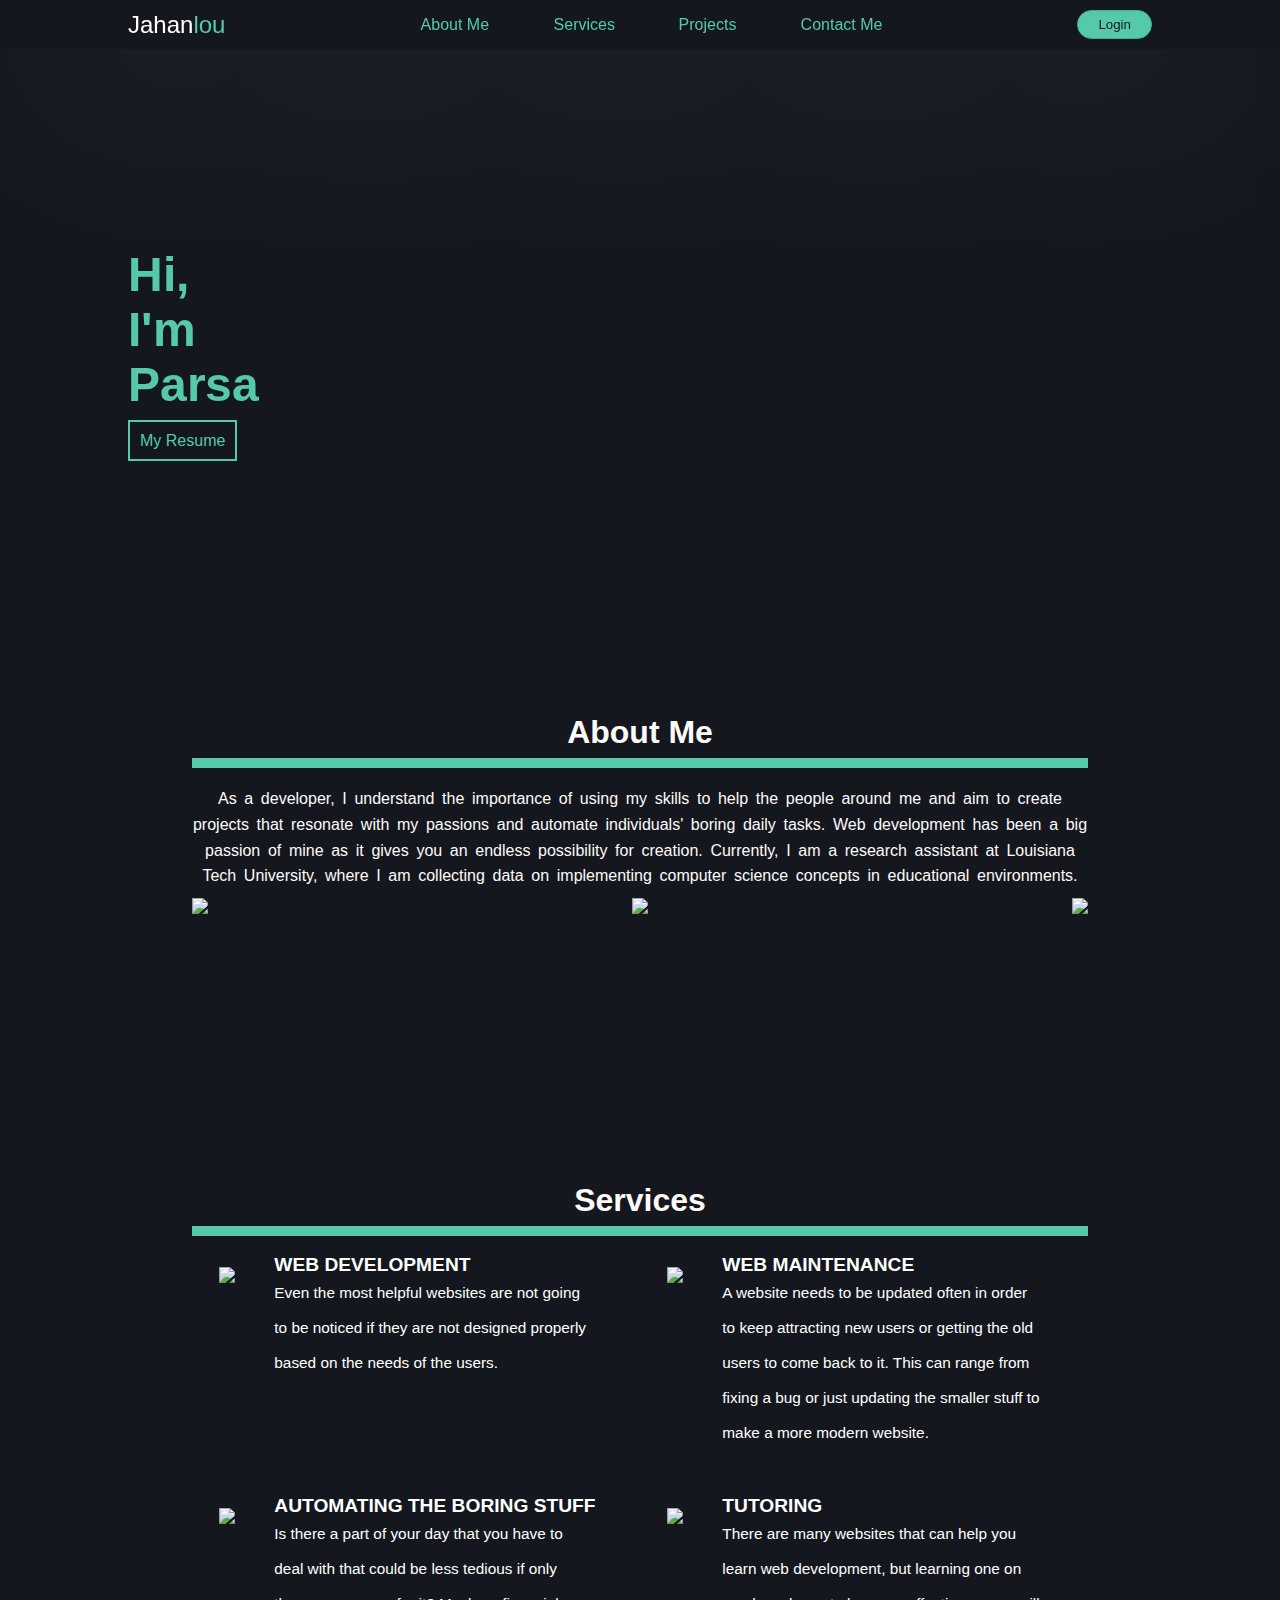
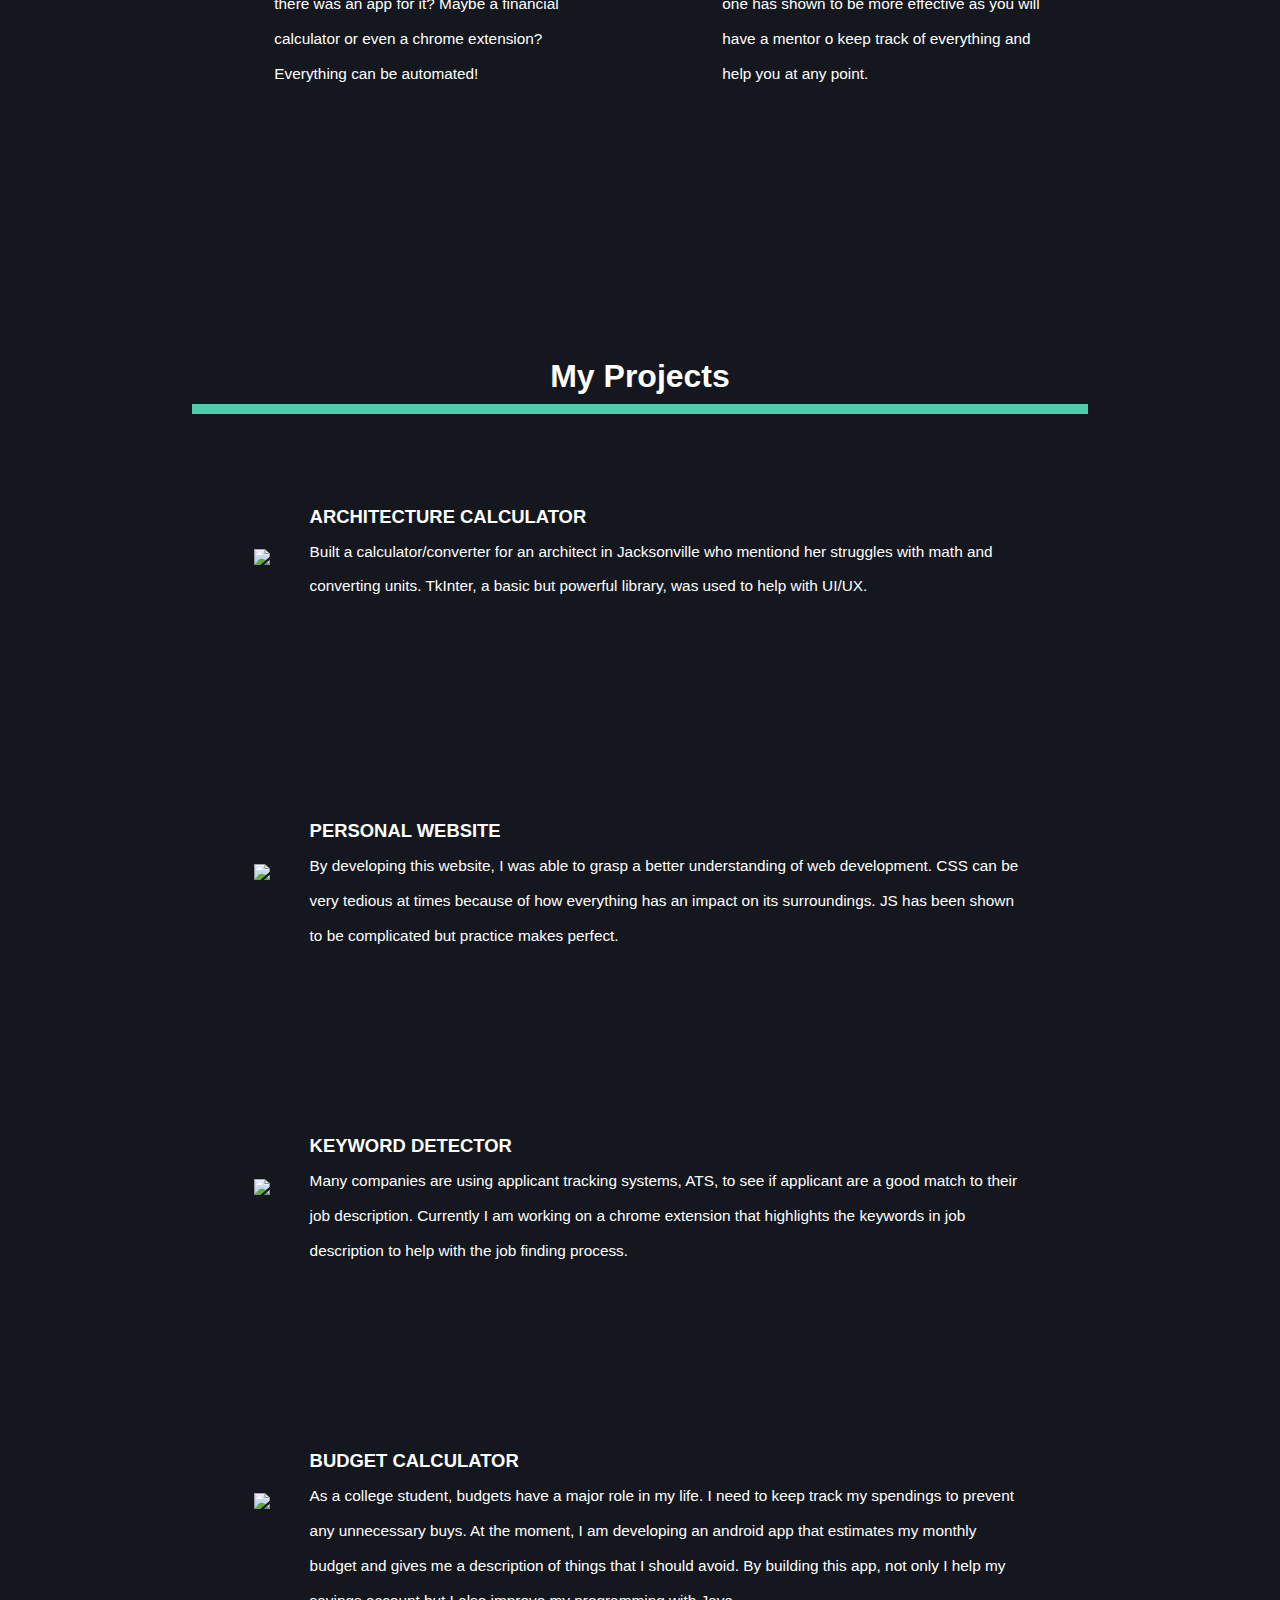
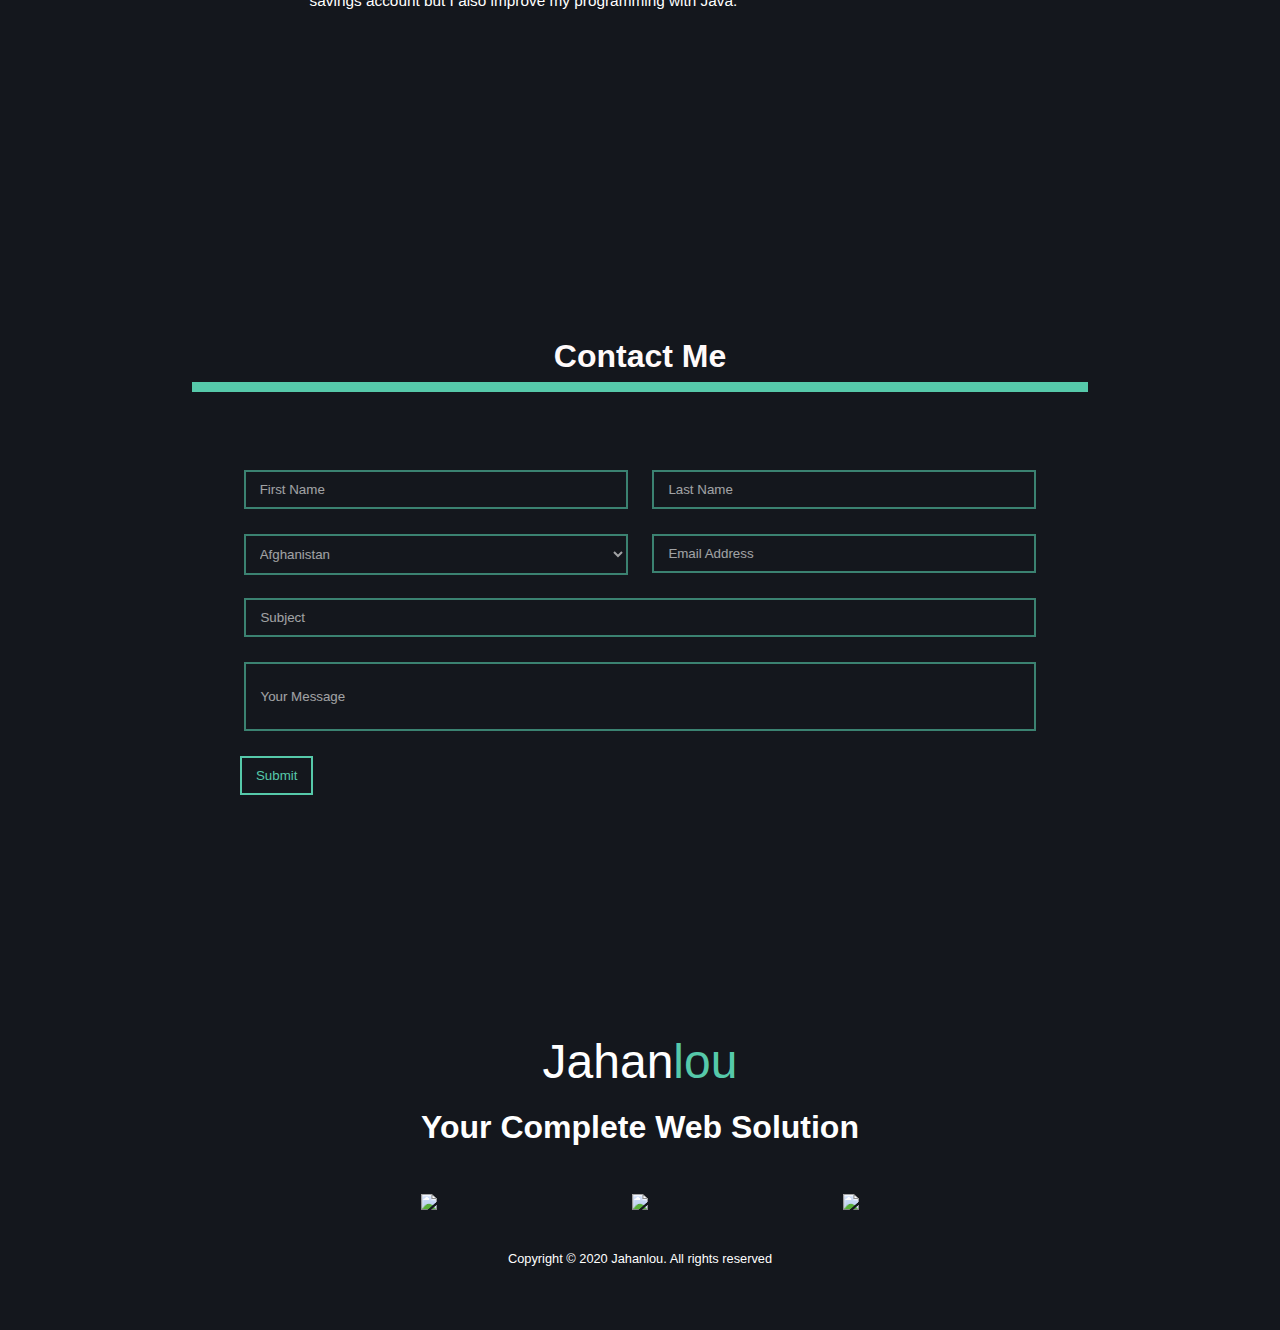
==== HTML/index.html @ 6518dba8 "Merge pull request #16 from vynleran/feature" ====
<!DOCTYPE html>
<html lang="en">
<head>
    <meta charset="UTF-8">
    <meta name="viewport" content="width=device-width, initial-scale=1.0">
    <link rel="stylesheet" href="/CSS/index.css">
    <link rel="icon" href="https://img.icons8.com/color/32/000000/j-key.png">
    <title>Jahanlou</title>
</head>
<body>
    <header>
        <!-- Navigation Bar -->
        <nav id="nav-bar">
            <a href="#" id="logo"> <span>Jahan</span>lou </a>
            <div>
                <ul id="nav-objects">
                    <span class="nav-object-span"><a href="#about-me" class="nav-object"><li>About Me</li></a></span>
                    <span class="nav-object-span"><a href="#services" class="nav-object"><li>Services</li></a></span>
                    <span class="nav-object-span"><a href="#projects" class="nav-object"><li>Projects</li></a></span>
                    <span class="nav-object-span"><a href="#contact" class="nav-object"><li>Contact Me</li></a></span>
                </ul>
            </div>
            <a href="login.html" ><button id="login-button">Login</button></a>
        </nav>
        <!-- End Navigation Bar -->
        
        <!-- Hero Section -->
        <div id="hero">
            <h1>
                <span class="bob">H</span><span class="bob">i</span><span class="bob">,</span>
            </h1>
            <h1>
                <span class="bob">I</span><span class="bob">'</span><span class="bob">m</span>
            </h1>
            <h1 id="parsa">
                <span class="bob">P</span><span class="bob">a</span><span class="bob">r</span><span class="bob">s</span><span class="bob">a</span>
            </h1>
            <a href="Resume Parsa Jahanlou.pdf" target="blank">My Resume</a>
        </div>
        <!-- End Hero Section -->

    </header>

    <!-- About me Section -->
    <section>
        <div id="about-me">
            <h1 id="topic">About Me</h1>
            <hr>
            <p>As a developer, I understand the importance of using my skills to help the people around me and aim to create projects that resonate 
                with my passions and automate individuals' boring daily tasks. 
                Web development has been a big passion of mine as it gives you an endless possibility for creation. 
                Currently, I am a research assistant at Louisiana Tech University, 
                where I am collecting data on implementing computer science concepts in educational environments.</p>
            <div id="socialmedia-links">
                <a href="https://www.linkedin.com/in/parsajahanlou/" target="_blank" ><img src="https://img.icons8.com/nolan/96/linkedin.png"/></a>
                <a href="https://github.com/vynleran" target="_blank" ><img src="https://img.icons8.com/nolan/96/github.png"/></a>
                <a href="https://www.instagram.com/pjahanloo/" target="_blank" ><img src="https://img.icons8.com/nolan/96/instagram-new.png"/></a>
            </div>
        </div>
    </section>
    <!-- End About me Section -->
    
    <!-- Services Section -->
    <section id="services">
        
        <div id="services-header">
            <h1 id="topic">Services</h1>
            <hr>
        </div>
        
        <div id="services-body">
            <div class="services-object">
                <div class="services-icon">
                    <h1><img src="https://img.icons8.com/nolan/96/developer.png"/></h1>
                </div>
                <div class="services-desc">
                    <h1>Web Development</h1>
                    <p>Even the most helpful websites are not going to be noticed if they are not designed properly based on the needs of the users. </p>
                </div>
            </div>

            <div class="services-object">
                <div class="services-icon">
                    <h1><img src="https://img.icons8.com/nolan/96/service.png"/></h1>
                </div>
                <div class="services-desc">
                    <h1>Web Maintenance</h1>
                    <p>A website needs to be updated often in order to keep attracting new users or getting the old users to come back to it. 
                        This can range from fixing a bug or just updating the smaller stuff to make a more modern website.</p>
                </div>
            </div>

            <div class="services-object">
                <div class="services-icon">
                    <h1><img src="https://img.icons8.com/nolan/96/automatic.png"/></h1>
                </div>
                <div class="services-desc">
                    <h1>Automating the Boring Stuff</h1>
                    <p>Is there a part of your day that you have to deal with that could be less tedious if only there was an app for it? 
                        Maybe a financial calculator or even a chrome extension? Everything can be automated!</p>
                </div>
            </div>

            <div class="services-object">
                <div class="services-icon">
                    <h1><img src="https://img.icons8.com/nolan/96/learning.png"/></h1>
                </div>
                <div class="services-desc">
                    <h1>Tutoring</h1>
                    <p>There are many websites that can help you learn web development, 
                        but learning one on one has shown to be more effective as you will have a mentor o keep track of everything and help you at any point.</p>
                </div>
            </div>
        </div>
    
    </section>
    <!-- End Services Section -->

    <!-- Project Section -->
    <section id="projects">
        <div>
            <h1 id="project-topic">My Projects</h1>
            <hr>
            <div class="project">
                <div>
                    <div class="project-container">
                        <div class="project-image">
                            <h2>
                                <img src="https://img.icons8.com/nolan/96/calculator.png" class="project-img" />
                            </h2>
                        </div>
                        <div class="project-desc">
                            <h1>Architecture Calculator</h1>
                            <p>Built a calculator/converter for an architect in Jacksonville
                                 who mentiond her struggles with math and converting units. TkInter, a basic but powerful library, 
                                 was used to help with UI/UX.</p>
                        </div>
                    </div>
                </div>
                
                <div>
                    <div class="project-container">
                        <div class="project-image">
                            <h2>
                                <img src="https://img.icons8.com/nolan/96/domain.png" class="project-img" />
                            </h2>
                        </div>
                        <div  class="project-desc">
                            <h1>Personal Website</h1>
                            <p>By developing this website, I was able to grasp a better understanding of web development. 
                                CSS can be very tedious at times because of how everything has an impact on its surroundings. 
                                JS has been shown to be complicated but practice makes perfect.</p>
                        </div>
                    </div>
                </div>
                
                <div>
                    <div class="project-container">
                        <div class="project-image">
                            <h2>
                                <img src="https://img.icons8.com/nolan/96/chrome.png" class="project-img" />
                            </h2>
                        </div>
                        <div  class="project-desc">
                            <h1>KeyWord Detector</h1>
                            <p>Many companies are using applicant tracking systems, ATS, to see if applicant are a good match to their job description. 
                                Currently I am working on a chrome extension that highlights the keywords in job description to help with the job finding process.</p>
                        </div>
                    </div>
                
                </div>
                <div>
                    <div class="project-container">
                        <div class="project-image">
                            <h2>
                                <img src="https://img.icons8.com/nolan/96/coin-wallet.png" class="project-img" />
                            </h2>
                        </div>
                        <div  class="project-desc">
                            <h1>Budget Calculator</h1>
                            <p>As a college student, budgets have a major role in my life. 
                                I need to keep track my spendings to prevent any unnecessary buys. At the moment, 
                                I am developing an android app that estimates my monthly budget and gives me a description of things that I should avoid. 
                                By building this app, not only I help my savings account but I also improve my programming with Java.</p>
                        </div>
                    </div>
                </div>
            </div>
        </div>
    </section>
    <!-- End Project Section -->

    <!-- Contact Me Section -->
    <section id="contact">
        <div id="contact-header">
            <h1 id="topic">Contact Me</h1>
            <hr>
        </div>
        
        <div id="contact-body">
            <form action="/PHP/contact.php" method="POST">
                <div id="contact-info">
                    <div class="contact-item">
                        <input type="text" placeholder="First Name" required 
                        oninvalid="this.setCustomValidity('Please Enter Your First Name')"
                        oninput="setCustomValidity('')" name="first-name">
                    </div>

                    <div class="contact-item">
                        <input type="text" placeholder="Last Name" required
                        oninvalid="this.setCustomValidity('Please Enter Your Last Name')"
                        oninput="setCustomValidity('')" name="last-name">
                    </div>

                    <div class="contact-item">
                        <select name="country" id="">
                            <option value="Afganistan">Afghanistan</option>
                            <option value="Albania">Albania</option>
                            <option value="Algeria">Algeria</option>
                            <option value="American Samoa">American Samoa</option>
                            <option value="Andorra">Andorra</option>
                            <option value="Angola">Angola</option>
                            <option value="Anguilla">Anguilla</option>
                            <option value="Antigua & Barbuda">Antigua & Barbuda</option>
                            <option value="Argentina">Argentina</option>
                            <option value="Armenia">Armenia</option>
                            <option value="Aruba">Aruba</option>
                            <option value="Australia">Australia</option>
                            <option value="Austria">Austria</option>
                            <option value="Azerbaijan">Azerbaijan</option>
                            <option value="Bahamas">Bahamas</option>
                            <option value="Bahrain">Bahrain</option>
                            <option value="Bangladesh">Bangladesh</option>
                            <option value="Barbados">Barbados</option>
                            <option value="Belarus">Belarus</option>
                            <option value="Belgium">Belgium</option>
                            <option value="Belize">Belize</option>
                            <option value="Benin">Benin</option>
                            <option value="Bermuda">Bermuda</option>
                            <option value="Bhutan">Bhutan</option>
                            <option value="Bolivia">Bolivia</option>
                            <option value="Bonaire">Bonaire</option>
                            <option value="Bosnia & Herzegovina">Bosnia & Herzegovina</option>
                            <option value="Botswana">Botswana</option>
                            <option value="Brazil">Brazil</option>
                            <option value="British Indian Ocean Ter">British Indian Ocean Ter</option>
                            <option value="Brunei">Brunei</option>
                            <option value="Bulgaria">Bulgaria</option>
                            <option value="Burkina Faso">Burkina Faso</option>
                            <option value="Burundi">Burundi</option>
                            <option value="Cambodia">Cambodia</option>
                            <option value="Cameroon">Cameroon</option>
                            <option value="Canada">Canada</option>
                            <option value="Canary Islands">Canary Islands</option>
                            <option value="Cape Verde">Cape Verde</option>
                            <option value="Cayman Islands">Cayman Islands</option>
                            <option value="Central African Republic">Central African Republic</option>
                            <option value="Chad">Chad</option>
                            <option value="Channel Islands">Channel Islands</option>
                            <option value="Chile">Chile</option>
                            <option value="China">China</option>
                            <option value="Christmas Island">Christmas Island</option>
                            <option value="Cocos Island">Cocos Island</option>
                            <option value="Colombia">Colombia</option>
                            <option value="Comoros">Comoros</option>
                            <option value="Congo">Congo</option>
                            <option value="Cook Islands">Cook Islands</option>
                            <option value="Costa Rica">Costa Rica</option>
                            <option value="Cote DIvoire">Cote DIvoire</option>
                            <option value="Croatia">Croatia</option>
                            <option value="Cuba">Cuba</option>
                            <option value="Curaco">Curacao</option>
                            <option value="Cyprus">Cyprus</option>
                            <option value="Czech Republic">Czech Republic</option>
                            <option value="Denmark">Denmark</option>
                            <option value="Djibouti">Djibouti</option>
                            <option value="Dominica">Dominica</option>
                            <option value="Dominican Republic">Dominican Republic</option>
                            <option value="East Timor">East Timor</option>
                            <option value="Ecuador">Ecuador</option>
                            <option value="Egypt">Egypt</option>
                            <option value="El Salvador">El Salvador</option>
                            <option value="Equatorial Guinea">Equatorial Guinea</option>
                            <option value="Eritrea">Eritrea</option>
                            <option value="Estonia">Estonia</option>
                            <option value="Ethiopia">Ethiopia</option>
                            <option value="Falkland Islands">Falkland Islands</option>
                            <option value="Faroe Islands">Faroe Islands</option>
                            <option value="Fiji">Fiji</option>
                            <option value="Finland">Finland</option>
                            <option value="France">France</option>
                            <option value="French Guiana">French Guiana</option>
                            <option value="French Polynesia">French Polynesia</option>
                            <option value="French Southern Ter">French Southern Ter</option>
                            <option value="Gabon">Gabon</option>
                            <option value="Gambia">Gambia</option>
                            <option value="Georgia">Georgia</option>
                            <option value="Germany">Germany</option>
                            <option value="Ghana">Ghana</option>
                            <option value="Gibraltar">Gibraltar</option>
                            <option value="Great Britain">Great Britain</option>
                            <option value="Greece">Greece</option>
                            <option value="Greenland">Greenland</option>
                            <option value="Grenada">Grenada</option>
                            <option value="Guadeloupe">Guadeloupe</option>
                            <option value="Guam">Guam</option>
                            <option value="Guatemala">Guatemala</option>
                            <option value="Guinea">Guinea</option>
                            <option value="Guyana">Guyana</option>
                            <option value="Haiti">Haiti</option>
                            <option value="Hawaii">Hawaii</option>
                            <option value="Honduras">Honduras</option>
                            <option value="Hong Kong">Hong Kong</option>
                            <option value="Hungary">Hungary</option>
                            <option value="Iceland">Iceland</option>
                            <option value="Indonesia">Indonesia</option>
                            <option value="India">India</option>
                            <option value="Iran">Iran</option>
                            <option value="Iraq">Iraq</option>
                            <option value="Ireland">Ireland</option>
                            <option value="Isle of Man">Isle of Man</option>
                            <option value="Israel">Israel</option>
                            <option value="Italy">Italy</option>
                            <option value="Jamaica">Jamaica</option>
                            <option value="Japan">Japan</option>
                            <option value="Jordan">Jordan</option>
                            <option value="Kazakhstan">Kazakhstan</option>
                            <option value="Kenya">Kenya</option>
                            <option value="Kiribati">Kiribati</option>
                            <option value="Korea North">Korea North</option>
                            <option value="Korea Sout">Korea South</option>
                            <option value="Kuwait">Kuwait</option>
                            <option value="Kyrgyzstan">Kyrgyzstan</option>
                            <option value="Laos">Laos</option>
                            <option value="Latvia">Latvia</option>
                            <option value="Lebanon">Lebanon</option>
                            <option value="Lesotho">Lesotho</option>
                            <option value="Liberia">Liberia</option>
                            <option value="Libya">Libya</option>
                            <option value="Liechtenstein">Liechtenstein</option>
                            <option value="Lithuania">Lithuania</option>
                            <option value="Luxembourg">Luxembourg</option>
                            <option value="Macau">Macau</option>
                            <option value="Macedonia">Macedonia</option>
                            <option value="Madagascar">Madagascar</option>
                            <option value="Malaysia">Malaysia</option>
                            <option value="Malawi">Malawi</option>
                            <option value="Maldives">Maldives</option>
                            <option value="Mali">Mali</option>
                            <option value="Malta">Malta</option>
                            <option value="Marshall Islands">Marshall Islands</option>
                            <option value="Martinique">Martinique</option>
                            <option value="Mauritania">Mauritania</option>
                            <option value="Mauritius">Mauritius</option>
                            <option value="Mayotte">Mayotte</option>
                            <option value="Mexico">Mexico</option>
                            <option value="Midway Islands">Midway Islands</option>
                            <option value="Moldova">Moldova</option>
                            <option value="Monaco">Monaco</option>
                            <option value="Mongolia">Mongolia</option>
                            <option value="Montserrat">Montserrat</option>
                            <option value="Morocco">Morocco</option>
                            <option value="Mozambique">Mozambique</option>
                            <option value="Myanmar">Myanmar</option>
                            <option value="Nambia">Nambia</option>
                            <option value="Nauru">Nauru</option>
                            <option value="Nepal">Nepal</option>
                            <option value="Netherland Antilles">Netherland Antilles</option>
                            <option value="Netherlands">Netherlands (Holland, Europe)</option>
                            <option value="Nevis">Nevis</option>
                            <option value="New Caledonia">New Caledonia</option>
                            <option value="New Zealand">New Zealand</option>
                            <option value="Nicaragua">Nicaragua</option>
                            <option value="Niger">Niger</option>
                            <option value="Nigeria">Nigeria</option>
                            <option value="Niue">Niue</option>
                            <option value="Norfolk Island">Norfolk Island</option>
                            <option value="Norway">Norway</option>
                            <option value="Oman">Oman</option>
                            <option value="Pakistan">Pakistan</option>
                            <option value="Palau Island">Palau Island</option>
                            <option value="Palestine">Palestine</option>
                            <option value="Panama">Panama</option>
                            <option value="Papua New Guinea">Papua New Guinea</option>
                            <option value="Paraguay">Paraguay</option>
                            <option value="Peru">Peru</option>
                            <option value="Phillipines">Philippines</option>
                            <option value="Pitcairn Island">Pitcairn Island</option>
                            <option value="Poland">Poland</option>
                            <option value="Portugal">Portugal</option>
                            <option value="Puerto Rico">Puerto Rico</option>
                            <option value="Qatar">Qatar</option>
                            <option value="Republic of Montenegro">Republic of Montenegro</option>
                            <option value="Republic of Serbia">Republic of Serbia</option>
                            <option value="Reunion">Reunion</option>
                            <option value="Romania">Romania</option>
                            <option value="Russia">Russia</option>
                            <option value="Rwanda">Rwanda</option>
                            <option value="St Barthelemy">St Barthelemy</option>
                            <option value="St Eustatius">St Eustatius</option>
                            <option value="St Helena">St Helena</option>
                            <option value="St Kitts-Nevis">St Kitts-Nevis</option>
                            <option value="St Lucia">St Lucia</option>
                            <option value="St Maarten">St Maarten</option>
                            <option value="St Pierre & Miquelon">St Pierre & Miquelon</option>
                            <option value="St Vincent & Grenadines">St Vincent & Grenadines</option>
                            <option value="Saipan">Saipan</option>
                            <option value="Samoa">Samoa</option>
                            <option value="Samoa American">Samoa American</option>
                            <option value="San Marino">San Marino</option>
                            <option value="Sao Tome & Principe">Sao Tome & Principe</option>
                            <option value="Saudi Arabia">Saudi Arabia</option>
                            <option value="Senegal">Senegal</option>
                            <option value="Seychelles">Seychelles</option>
                            <option value="Sierra Leone">Sierra Leone</option>
                            <option value="Singapore">Singapore</option>
                            <option value="Slovakia">Slovakia</option>
                            <option value="Slovenia">Slovenia</option>
                            <option value="Solomon Islands">Solomon Islands</option>
                            <option value="Somalia">Somalia</option>
                            <option value="South Africa">South Africa</option>
                            <option value="Spain">Spain</option>
                            <option value="Sri Lanka">Sri Lanka</option>
                            <option value="Sudan">Sudan</option>
                            <option value="Suriname">Suriname</option>
                            <option value="Swaziland">Swaziland</option>
                            <option value="Sweden">Sweden</option>
                            <option value="Switzerland">Switzerland</option>
                            <option value="Syria">Syria</option>
                            <option value="Tahiti">Tahiti</option>
                            <option value="Taiwan">Taiwan</option>
                            <option value="Tajikistan">Tajikistan</option>
                            <option value="Tanzania">Tanzania</option>
                            <option value="Thailand">Thailand</option>
                            <option value="Togo">Togo</option>
                            <option value="Tokelau">Tokelau</option>
                            <option value="Tonga">Tonga</option>
                            <option value="Trinidad & Tobago">Trinidad & Tobago</option>
                            <option value="Tunisia">Tunisia</option>
                            <option value="Turkey">Turkey</option>
                            <option value="Turkmenistan">Turkmenistan</option>
                            <option value="Turks & Caicos Is">Turks & Caicos Is</option>
                            <option value="Tuvalu">Tuvalu</option>
                            <option value="Uganda">Uganda</option>
                            <option value="United Kingdom">United Kingdom</option>
                            <option value="Ukraine">Ukraine</option>
                            <option value="United Arab Erimates">United Arab Emirates</option>
                            <option value="United States of America">United States of America</option>
                            <option value="Uraguay">Uruguay</option>
                            <option value="Uzbekistan">Uzbekistan</option>
                            <option value="Vanuatu">Vanuatu</option>
                            <option value="Vatican City State">Vatican City State</option>
                            <option value="Venezuela">Venezuela</option>
                            <option value="Vietnam">Vietnam</option>
                            <option value="Virgin Islands (Brit)">Virgin Islands (Brit)</option>
                            <option value="Virgin Islands (USA)">Virgin Islands (USA)</option>
                            <option value="Wake Island">Wake Island</option>
                            <option value="Wallis & Futana Is">Wallis & Futana Is</option>
                            <option value="Yemen">Yemen</option>
                            <option value="Zaire">Zaire</option>
                            <option value="Zambia">Zambia</option>
                            <option value="Zimbabwe">Zimbabwe</option>
                        </select>
                    </div>

                    <div class="contact-item">
                        <input type="text" placeholder="Email Address" required
                        oninvalid="this.setCustomValidity('Please Enter Your Email Address')"
                        oninput="setCustomValidity('')" name="email">
                    </div>
                </div>
                
                <div id="contact-text">
                    <div id="contact-subject">
                        <input type="text" placeholder="Subject" required
                        oninvalid="this.setCustomValidity('Please a Subject')"
                        oninput="setCustomValidity('')" name="subject">
                    </div>
                    
                    <div id="contact-desc">
                        <input type="text" placeholder="Your Message" required
                        oninvalid="this.setCustomValidity('Please Enter Your Message')"
                        oninput="setCustomValidity('')" name="message">
                    </div>
                </div>
                
                <div id="contact-submit">
                    <input type="submit" name="submit">
                </div>
            </div>
        </form>
    </section>
    <!-- End Contact Me Section -->

    <!-- Footer Section -->
    <footer id="footer">
        <div id="footer-info">
            <a href="#" id="logo"> <span>Jahan</span>lou </a>
            <h1>Your Complete Web Solution</h1>
            <div id="socialmedia">
                <a href="https://www.linkedin.com/in/parsajahanlou/" target="_blank" class="social-link"><img src="https://img.icons8.com/nolan/48/linkedin.png"/></a>
                <a href="https://github.com/vynleran" target="_blank" class="social-link"><img src="https://img.icons8.com/nolan/48/github.png"/></a>
                <a href="https://www.instagram.com/pjahanloo/" target="_blank" class="social-link"><img src="https://img.icons8.com/nolan/48/instagram-new.png"/></a>
            </div>
        </div>
        <div id="footer-copy">
            <p>Copyright © 2020 Jahanlou. All rights reserved</p>
        </div>
    </footer>
    <!-- End Footer Section -->
</body>
</html>
---- CSS/index.css ----
/* Code for the whole website */

:root {
  --main-text-color: #56c9aa;
  --main-bg-color: #14171d;
}

* {
  margin: 0;
  padding: 0;
  box-sizing: border-box;
}

html {
  scroll-behavior: smooth;
}

/* Navigation Bar */

/* Logo in the navBar */
#logo {
  display: inline-block;
  text-decoration: none;
  color: rgb(86,201,170);
  font-size: 24px;
  font-family: sans-serif;
}

#logo span {
  color: white;
}

/* navBar and its positioning */
#nav-bar {
  display: flex;
  justify-content: space-between;
  align-items: center;
  padding: 10px 10%;
  font-family: sans-serif;
  z-index: 1;   /* Keeping it a layer above the site content */
  position: fixed;    /* letting it stay where it is even when scrolling */
  top: 0;
  left: 0;
  right: 0;
  box-shadow: 0px 10px 10000px rgba(235, 235, 235, 0.2);    /* making it a little more obvious when scrolling */
  background: rgb(20, 23, 29);
}

/* links in the navBar */
#nav-objects {
  display: flex;
  list-style: none;
}

#nav-objects a {
  transition: all 0.3s ease 0s;
  color: #56c9aa;
}

#nav-objects a:hover {
  color: #2b6455;
}

.nav-object {
  display: inline-block;
  padding: 0 2vw;
  margin: 0 0.5vw;
  text-decoration: none;
  vertical-align: middle;
  -webkit-transform: perspective(1px) translateZ(0);
  transform: perspective(1px) translateZ(0);
  box-shadow: 0 0 1px rgba(0, 0, 0, 0);
  position: relative;
  overflow: hidden; 
}

/* underline transition for the middle links */
.nav-object:before {
  content: "";
  position: absolute;
  z-index: -1;
  left: 51%;
  right: 51%;
  bottom: 0;
  background: #56c9aa;
  height: 4px;
  -webkit-transition-property: left, right;
  transition-property: left, right;
  -webkit-transition-duration: 0.3s;
  transition-duration: 0.3s;
  -webkit-transition-timing-function: ease-out;
  transition-timing-function: ease-out;
}

.nav-object:hover:before, .nav-object:focus:before, .nav-object:active:before {
  right: 0;
  left: 0;
}

/* properties for the contact button */
#login-button {
  border-radius: 100px;   /* for a rounder button */
  padding: 6px 20px;
  background-color: #56c9aa;
  transition: all 0.3s ease 0s;
  color: #14171d;
  box-shadow: 0 0 0 0 rgba(86,201,170,0.7);
  border: 1px solid #39b392;
}

#login-button:hover {
  background-color: #2b6455;
  border: 1px solid #2b6455;
  cursor: pointer;
}

/* End Navigation Bar */

/* Hero Section */

/* hero section and its positioning */
#hero {
  margin-top: 0px;
  padding: 247px 10%;
  background: #14171d;
  font-family: sans-serif;
}

/* Parsa phrase and its positioning */
#hero #parsa {
  margin-bottom: 20px;
}

/* link to my resume */
#hero a {
  border: 2px solid #56c9aa;
  padding: 10px;
  transition: all 0.3s ease 0s;
  text-decoration: none;
  color: #56c9aa;
}

#hero a:hover {
  background: #2b6455;
  color: #ffffe3;
  border: 2px solid white;
}

/* the animation for the words in the hero section */
#hero span {
  color: rgb(86,201,170);
  font-size: 1.5em;
  transition: all 0.5s ease-out 0s;
}

#hero span:hover, #hero span:focus, #hero span:active {
  color: #2b6455;
  font-size: 1.7em;
}

@-webkit-keyframes hvr-bob {
  0% {
    -webkit-transform: translateY(-8px);
    transform: translateY(-8px);
  }
  50% {
    -webkit-transform: translateY(-4px);
    transform: translateY(-4px);
  }
  100% {
    -webkit-transform: translateY(-8px);
    transform: translateY(-8px);
  }
}
@keyframes hvr-bob {
  0% {
    -webkit-transform: translateY(-8px);
    transform: translateY(-8px);
  }
  50% {
    -webkit-transform: translateY(-4px);
    transform: translateY(-4px);
  }
  100% {
    -webkit-transform: translateY(-8px);
    transform: translateY(-8px);
  }
}
@-webkit-keyframes hvr-bob-float {
  100% {
    -webkit-transform: translateY(-8px);
    transform: translateY(-8px);
  }
}
@keyframes hvr-bob-float {
  100% {
    -webkit-transform: translateY(-8px);
    transform: translateY(-8px);
  }
}
.bob {
  display: inline-block;
  vertical-align: middle;
  -webkit-transform: perspective(1px) translateZ(0);
  transform: perspective(1px) translateZ(0);
  box-shadow: 0 0 1px rgba(0, 0, 0, 0);
}
.bob:hover, .bob:focus, .bob:active {
  -webkit-animation-name: hvr-bob-float, hvr-bob;
  animation-name: hvr-bob-float, hvr-bob;
  -webkit-animation-duration: .3s, 1.5s;
  animation-duration: .3s, 1.5s;
  -webkit-animation-delay: 0s, .3s;
  animation-delay: 0s, .3s;
  -webkit-animation-timing-function: ease-out, ease-in-out;
  animation-timing-function: ease-out, ease-in-out;
  -webkit-animation-iteration-count: 1, infinite;
  animation-iteration-count: 1, infinite;
  -webkit-animation-fill-mode: forwards;
  animation-fill-mode: forwards;
  -webkit-animation-direction: normal, alternate;
  animation-direction: normal, alternate;
}

/* End Hero Section */

/* About me Section */

/* about me section and its positioning */
#about-me {
  display: flex;
  flex-direction: column;
  background: #14171d;
  padding: 5% 15%;
  font-family: sans-serif;
  margin-top: -5.6%;
}

/* the header of the about me section */
#about-me #topic {
  text-align: center;
  font-size: 2em;
  padding: 2%;
  line-height: 1.6em;
  color: #fffafa;   /* snow */
}

/* the line under the header */
#about-me hr {
  background: #56c9aa;
  padding-top: 5px;
  padding-bottom: 5px;
  border: 1px solid #56c9aa;
  margin-top: -2%;
  margin-bottom: 2%;
  width: 100%;
  padding-left: 20%;
  padding-right: 20%;
  transition: all 0.3s ease 0s;
  border: #2b6455;
}

#about-me hr:hover {
  background: #2b6455;
  border: #2b6455;
}

/* text describing me */
#about-me p {
  text-align: center;
  word-spacing: 0.2em;
  height: 100%;
  width: 100%;
  line-height: 1.6em;
  font-size: 100%;
  color: #fffafa; 
}

/* the social media links and thier positioning */
#socialmedia-links {
  display: flex;
  justify-content: space-between;
  margin-top: 1%;
}

/* End About me Section*/

/* Services Section */

/* services section and its positioning */
#services {
display: flex;
flex-direction: column;
background: #14171d;
padding: 5% 15%;
font-family: sans-serif;
margin-top: -5.6%;
padding-top: 247px;
}

/* the header of the services section */
#services-header #topic {
text-align: center;
font-size: 2em;
padding: 2%;
line-height: 1.6em;
color: #fffafa;
}

/* the line under the services header */
#services-header hr {
background: #56c9aa;
padding-top: 5px;
padding-bottom: 5px;
border: 1px solid #56c9aa;
margin-top: -2%;
margin-bottom: 2%;
width: 100%;
padding-left: 20%;
padding-right: 20%;
transition: all 0.3s ease 0s;
border: #2b6455;
}

/* all 4 of the services container */
#services-body {
display: flex;
flex-direction: row;
flex-wrap: wrap;
justify-content: space-around;
color: white;
margin-bottom: -10%;
}

/* each one of the services */
.services-object {
display: flex;
flex-direction: row;
width: 40%;
margin-bottom: 5%;
justify-content: space-between;
}

/* the description of each service */
#services-body .services-object .services-desc {
width: 150%;
}

/* the icon of each service */
#services-body .services-object .services-icon {
margin-right: 11%;
margin-left: -5%;
}

/* the header of the each service description */
#services-body .services-object .services-desc h1 {
text-transform: uppercase;
font-size: 1.2em;
width: max-content;
}

/* the text explaining each service */
#services-body .services-object .services-desc p {
line-height: 3.88vh;
padding: 0% 0%;
display: flex;
flex-direction: column;
text-align: left;
order: 2;
font-size: 1.2vw;
}

/* End Services Section */

/* Project Section*/

/* the project section and its positioning */
#projects {
  color: white;
  background: #14171d;
  font-family: sans-serif;
  padding: 247px 15%;
  display: flex;
  flex-direction: column; 
}

/* the header of the project section */
#project-topic {
font-size: 2em;
text-align: center;
}

/* the line under the header of the project section */
#projects hr {
background: #56c9aa;
padding-top: 5px;
padding-bottom: 5px;
border: 1px solid #56c9aa;
margin-top: 1%;
margin-bottom: 2%;
width: 100%;
padding-left: 20%;
padding-right: 20%;
transition: all 0.3s ease 0s;
border: #2b6455;
}

#projects hr:hover {
background: #2b6455;
border: #2b6455;
}

/* all of the 4 projects container */
.project {
background: #14171d;
text-align: center;
display: flex;
flex-wrap: wrap;
}

/* each one of the projects */
.project .project-container {
background: #14171d;
display: flex;
flex-direction: row;
justify-content: center;
align-items: center;
margin-bottom: 5%;
width: 100%;
height: 30vh;
}

/* the icon of each project section */
.project .project-container .project-image {
display: flex;
flex-direction: row;
justify-content: stretch;
align-items: center;
order: 1;
padding-right: 40px;
margin-bottom: 20px;
}

/* the header of each project container */
.project .project-container h1 {
text-transform: uppercase;
font-size: 1.2em;
}

/* the text explaining each project */
.project .project-container .project-desc {
line-height: 3.88vh;
padding: 0% 0%;
display: flex;
flex-direction: column;
height: 50%;
width: 80%;
text-align: left;
order: 2;
font-size: 1.2vw;
}

/* End Project Section */

/* Contact Me Section */

/* the whole contact section and its positioning */
#contact {
  display: flex;
  flex-direction: column;
  background: #14171d;
  padding: 5% 15%;
  font-family: sans-serif;
  margin-top: -5.6%;
  padding-bottom: 247px;
}

/* the header of the contact section */
#contact-header #topic {
  text-align: center;
  font-size: 2em;
  padding: 0% 2% 2% 2%;
  line-height: 1.6em;
  color: #fffafa;
}

/* the line under the contact section header */
#contact-header hr {
  background: #56c9aa;
  padding-top: 5px;
  padding-bottom: 5px;
  border: 1px solid #56c9aa;
  margin-top: -2%;
  margin-bottom: 2%;
  width: 100%;
  padding-left: 20%;
  padding-right: 20%;
  transition: all 0.3s ease 0s;
  border: #2b6455;
}

#contact-header hr:hover {
  background: #2b6455;
  border: #2b6455;
}

/* the information part of the contact section */
#contact #contact-body {
  display: flex;
  flex-direction: column;
  padding-top: 60px;
}

/* the personal qustions of the contact section as a whole container */
#contact #contact-body #contact-info {
  display: flex;
  flex-direction: row;
  flex-wrap: wrap;
  justify-content: space-evenly;
  margin: 0% 3%;
}

/* the subject and message of the container */
#contact #contact-body #contact-text {
  display: flex;
  flex-direction: column;
  align-items: center;
}

#contact ::placeholder {
  color: white;
}

/* first name, last name, and email of the user */
#contact #contact-body #contact-info .contact-item input[type="text"] {
  background: #14171d;
  border: 2px solid #56c9aa;
  color: white;
  width: 30vw;
  padding: 10px;
  padding-left: 14px;
  margin-bottom: 25px;
  opacity: 0.6;
  transition: all 0.1s ease 0s;
  cursor: pointer;
}

#contact #contact-body #contact-info .contact-item input[type="text"]:hover {
  opacity: 1;
}

/* user's country */
#contact #contact-body #contact-info .contact-item select {
  background: #14171d;
  border: 2px solid #56c9aa;
  color: white;
  width: 30vw;
  padding: 10px;
  opacity: 0.6;
  transition: all 0.1s ease 0s;
  
}

#contact #contact-body #contact-info .contact-item select:hover {
  opacity: 1;
}

/* subject of their message */
#contact #contact-body #contact-subject input[type="text"] {
  background: #14171d;
  border: 2px solid #56c9aa;
  color: white;
  width: 61.8vw;
  padding: 10px;
  padding-left: 14px;
  opacity: 0.6;
  transition: all 0.1s ease 0s;
}

#contact #contact-body #contact-subject input[type="text"]:hover {
  opacity: 1;
}

/* user's message */
#contact #contact-body #contact-desc input[type="text"] {
  background: #14171d;
  border: 2px solid #56c9aa;
  color: white;
  opacity: 0.6;
  width: 61.8vw;
  padding: 25px 10px;
  padding-left: 14px;
  margin: 25px 0px;
  transition: all 0.1s ease 0s;
}

#contact #contact-body #contact-desc input[type="text"]:hover {
  opacity: 1;
}

/* the submit button */
#contact #contact-body #contact-submit input[type="submit"] {
  background: #14171d;
  border: 2px solid #56c9aa;
  color: #56c9aa;
  margin-left: 3.1vw;
  padding: 10px 14px;
  margin-left: 5.35%;
  transition: all 0.3s ease 0s;
}

#contact #contact-body #contact-submit input[type="submit"]:hover {
  background: #2b6455;
  color: #ffffe3;
  border: 2px solid white;
}

/* End Contact Section */

/* Footer Section */

/* footer and its positioning */
#footer {
  display: flex;
  flex-direction: column;
  background: #14171d;
  padding: 5% 15%;
  font-family: sans-serif;
  margin-top: -5.6%;
  align-items: center;
}
 
/* everything in the footer but the copyright */
#footer #footer-info {
  text-align: center;
}

/* the logo of the website */
#footer a {
  display: inline-block;
  text-decoration: none;
  color: rgb(86,201,170);
  font-size: 48px;
  font-family: sans-serif;
  padding-bottom: 20px;
}

#footer span {
  color: white;
}

/* my slogan(could not think of anything better) */
#footer #footer-info h1 {
  color: white;
  padding-bottom: 20px;
}

/* the links to all my social media */
#footer #footer-info #socialmedia {
  display: flex;
  justify-content: space-between;
  padding-bottom: 10px;
}

/* copyright law statement */
#footer #footer-copy {
  color: white;
  font-size: 0.8em;
}

/* End Footer Section */
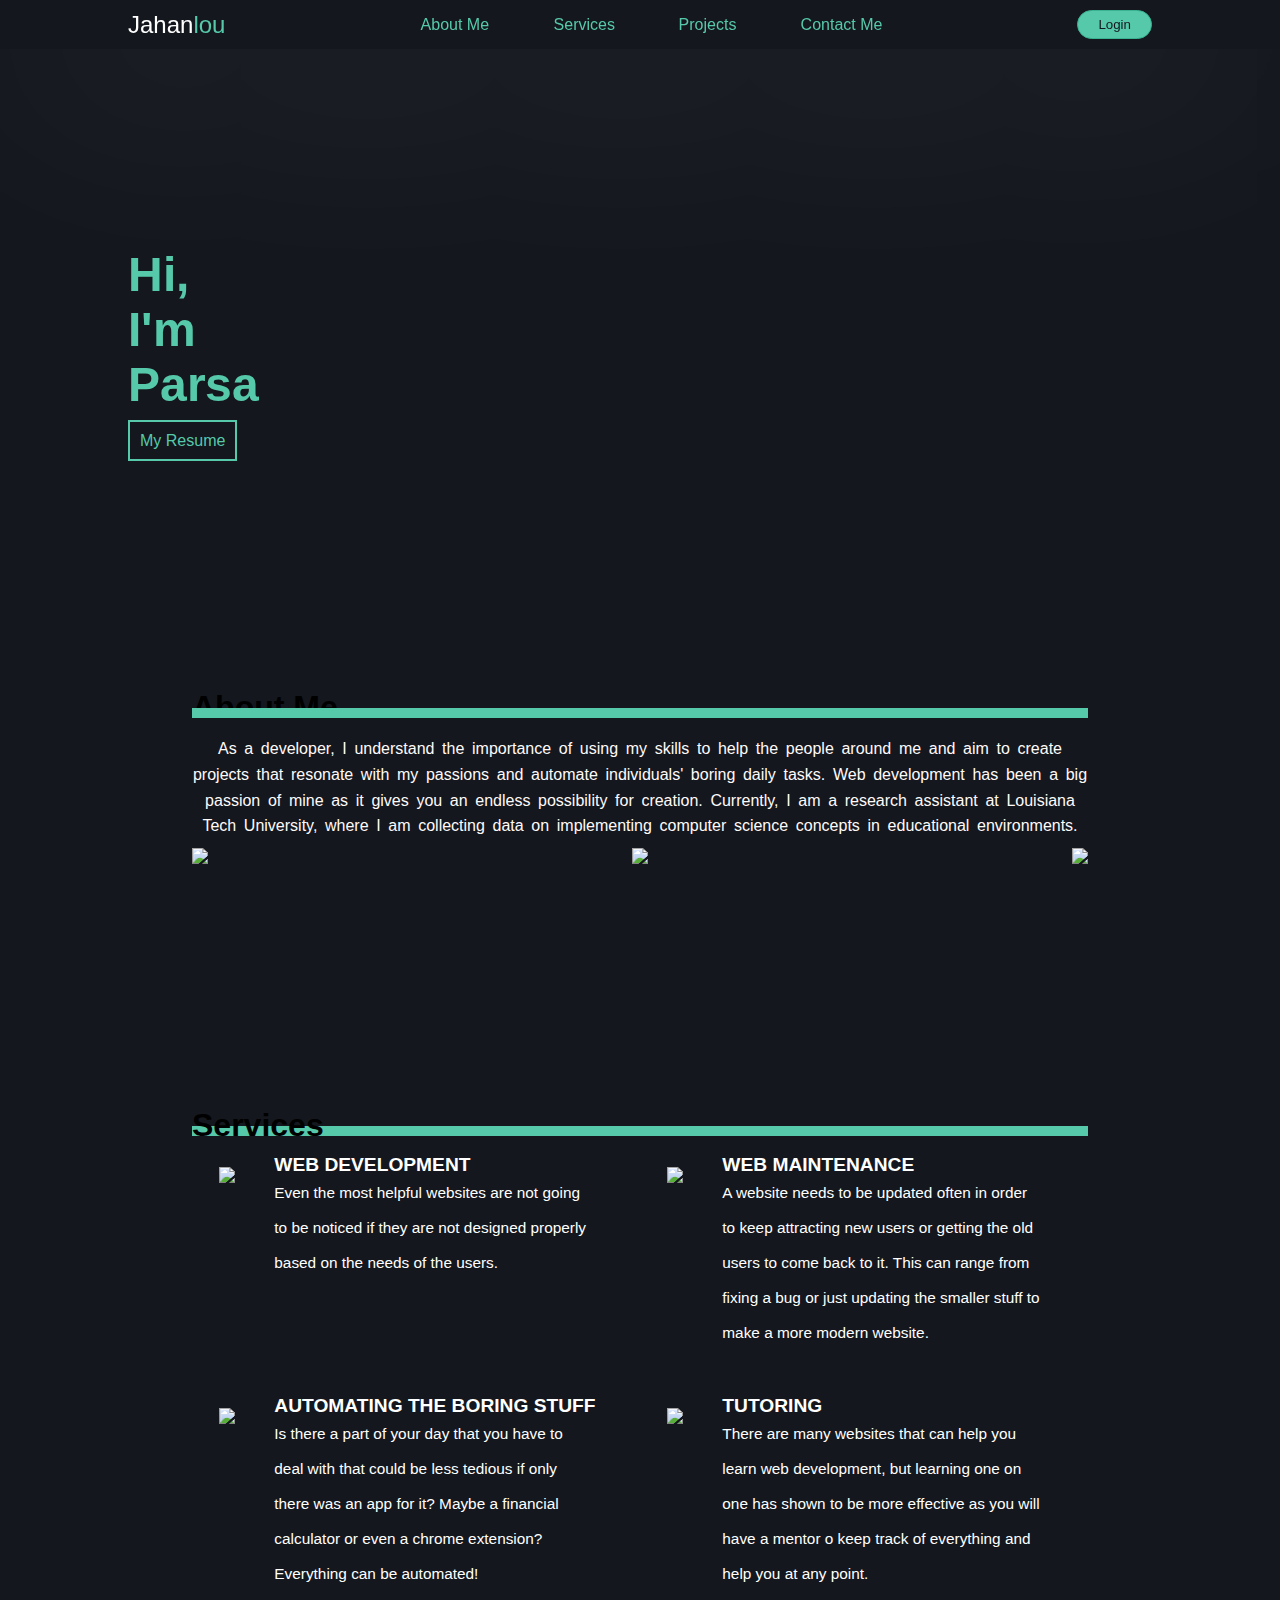
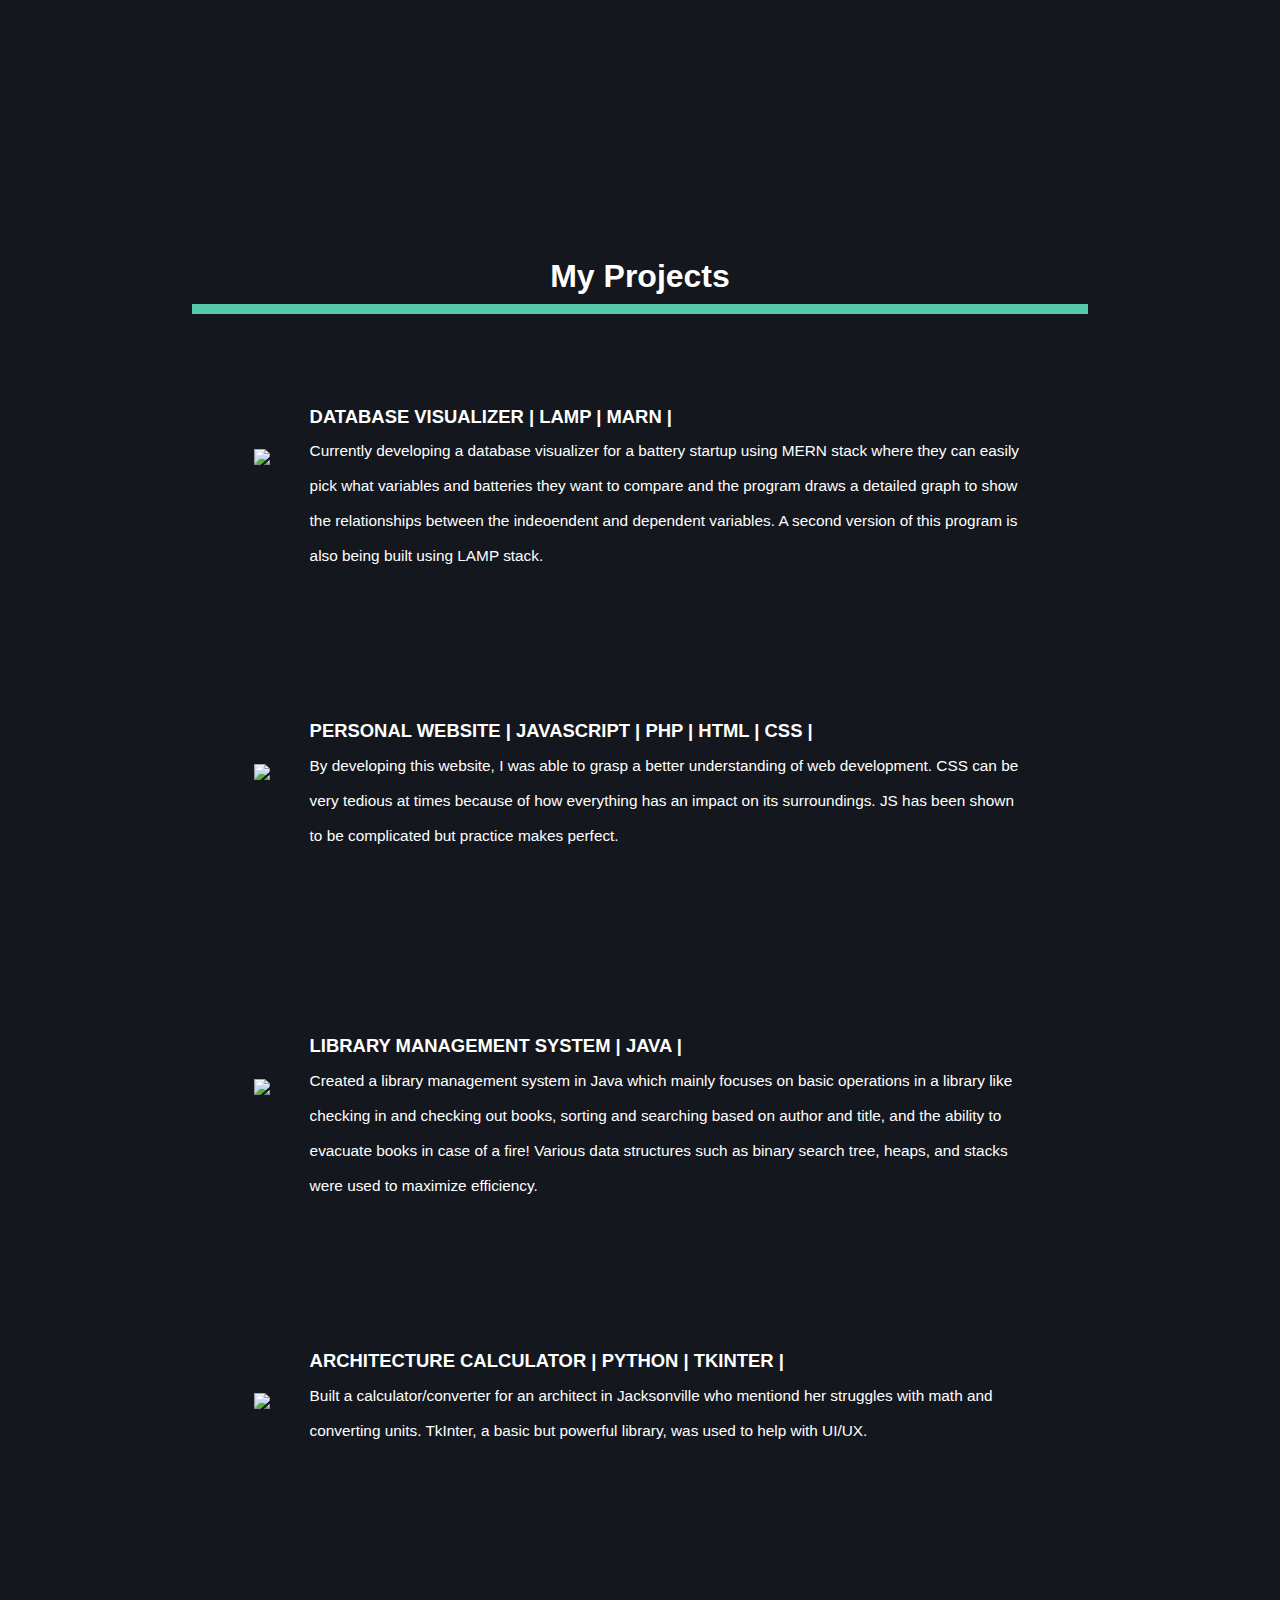
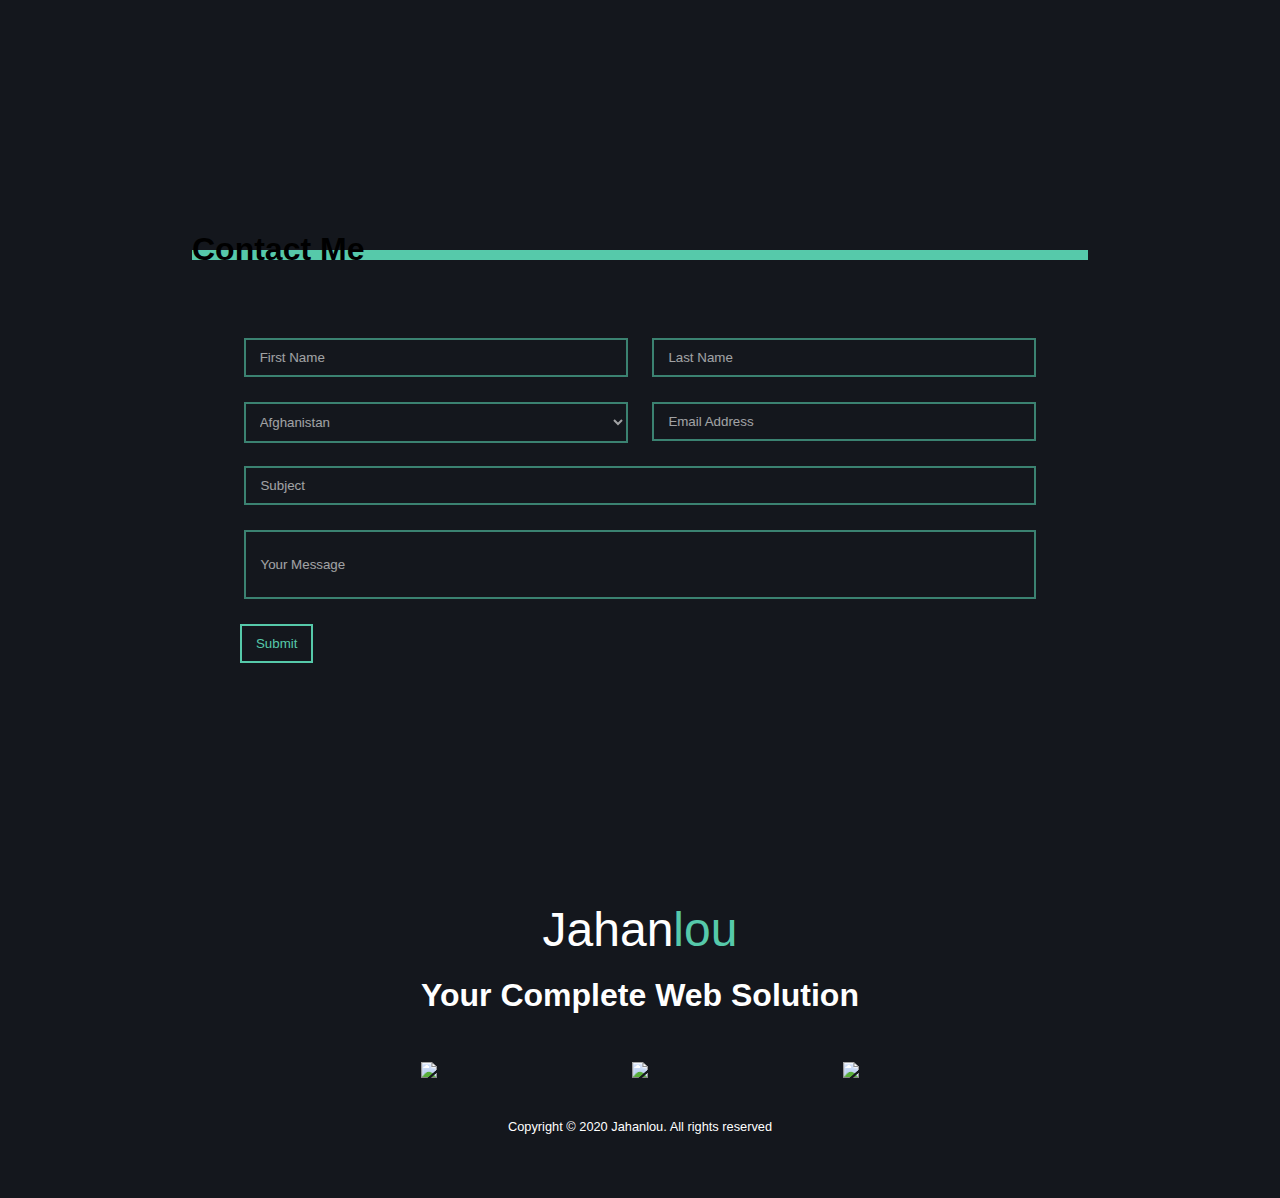
==== commit 4cabcdcd: "updated the project section" ====
--- a/HTML/index.html
+++ b/HTML/index.html
@@ -8,6 +8,7 @@
     <title>Jahanlou</title>
 </head>
 <body>
+    <script src="/JS/index.js"></script>
     <header>
         <!-- Navigation Bar -->
         <nav id="nav-bar">
@@ -35,7 +36,7 @@
             <h1 id="parsa">
                 <span class="bob">P</span><span class="bob">a</span><span class="bob">r</span><span class="bob">s</span><span class="bob">a</span>
             </h1>
-            <a href="Resume Parsa Jahanlou.pdf" target="blank">My Resume</a>
+            <a href="/Resume Parsa Jahanlou.pdf" target="blank">My Resume</a>
         </div>
         <!-- End Hero Section -->
 
@@ -44,9 +45,9 @@
     <!-- About me Section -->
     <section>
         <div id="about-me">
-            <h1 id="topic">About Me</h1>
-            <hr>
-            <p>As a developer, I understand the importance of using my skills to help the people around me and aim to create projects that resonate 
+            <h1 id="aboutme-topic">About Me</h1>
+            <hr class="break-line">
+            <p id="aboutme-text" >As a developer, I understand the importance of using my skills to help the people around me and aim to create projects that resonate 
                 with my passions and automate individuals' boring daily tasks. 
                 Web development has been a big passion of mine as it gives you an endless possibility for creation. 
                 Currently, I am a research assistant at Louisiana Tech University, 
@@ -64,8 +65,8 @@
     <section id="services">
         
         <div id="services-header">
-            <h1 id="topic">Services</h1>
-            <hr>
+            <h1 id="services-topic">Services</h1>
+            <hr class="break-line">
         </div>
         
         <div id="services-body">
@@ -74,8 +75,8 @@
                     <h1><img src="https://img.icons8.com/nolan/96/developer.png"/></h1>
                 </div>
                 <div class="services-desc">
-                    <h1>Web Development</h1>
-                    <p>Even the most helpful websites are not going to be noticed if they are not designed properly based on the needs of the users. </p>
+                    <h1 class="servicesdesc-text">Web Development</h1>
+                    <p class="servicesdesc-text">Even the most helpful websites are not going to be noticed if they are not designed properly based on the needs of the users. </p>
                 </div>
             </div>
 
@@ -84,8 +85,8 @@
                     <h1><img src="https://img.icons8.com/nolan/96/service.png"/></h1>
                 </div>
                 <div class="services-desc">
-                    <h1>Web Maintenance</h1>
-                    <p>A website needs to be updated often in order to keep attracting new users or getting the old users to come back to it. 
+                    <h1 class="servicesdesc-text">Web Maintenance</h1>
+                    <p class="servicesdesc-text">A website needs to be updated often in order to keep attracting new users or getting the old users to come back to it. 
                         This can range from fixing a bug or just updating the smaller stuff to make a more modern website.</p>
                 </div>
             </div>
@@ -95,8 +96,8 @@
                     <h1><img src="https://img.icons8.com/nolan/96/automatic.png"/></h1>
                 </div>
                 <div class="services-desc">
-                    <h1>Automating the Boring Stuff</h1>
-                    <p>Is there a part of your day that you have to deal with that could be less tedious if only there was an app for it? 
+                    <h1 class="servicesdesc-text">Automating the Boring Stuff</h1>
+                    <p class="servicesdesc-text">Is there a part of your day that you have to deal with that could be less tedious if only there was an app for it? 
                         Maybe a financial calculator or even a chrome extension? Everything can be automated!</p>
                 </div>
             </div>
@@ -106,8 +107,8 @@
                     <h1><img src="https://img.icons8.com/nolan/96/learning.png"/></h1>
                 </div>
                 <div class="services-desc">
-                    <h1>Tutoring</h1>
-                    <p>There are many websites that can help you learn web development, 
+                    <h1 class="servicesdesc-text">Tutoring</h1>
+                    <p class="servicesdesc-text">There are many websites that can help you learn web development, 
                         but learning one on one has shown to be more effective as you will have a mentor o keep track of everything and help you at any point.</p>
                 </div>
             </div>
@@ -120,20 +121,22 @@
     <section id="projects">
         <div>
             <h1 id="project-topic">My Projects</h1>
-            <hr>
+            <hr class="break-line">
             <div class="project">
                 <div>
                     <div class="project-container">
                         <div class="project-image">
                             <h2>
-                                <img src="https://img.icons8.com/nolan/96/calculator.png" class="project-img" />
+                                <a href="https://github.com/vynleran/Side-Projects/tree/master/Database%20Visualizor" target="_blank" ><img src="https://img.icons8.com/nolan/96/database.png" class="project-img"></a>
                             </h2>
                         </div>
                         <div class="project-desc">
-                            <h1>Architecture Calculator</h1>
-                            <p>Built a calculator/converter for an architect in Jacksonville
-                                 who mentiond her struggles with math and converting units. TkInter, a basic but powerful library, 
-                                 was used to help with UI/UX.</p>
+                            <h1>Database Visualizer | LAMP | MARN |</h1>
+                            <p>Currently developing a database visualizer for a battery startup using MERN stack 
+                                where they can easily pick what variables and batteries they want to compare and the program draws a 
+                                detailed graph to show the relationships between the indeoendent and dependent variables. A second version of
+                                this program is also being built using LAMP stack.
+                            </p>
                         </div>
                     </div>
                 </div>
@@ -146,7 +149,7 @@
                             </h2>
                         </div>
                         <div  class="project-desc">
-                            <h1>Personal Website</h1>
+                            <h1>Personal Website | JavaScript | PHP | HTML | CSS |</h1>
                             <p>By developing this website, I was able to grasp a better understanding of web development. 
                                 CSS can be very tedious at times because of how everything has an impact on its surroundings. 
                                 JS has been shown to be complicated but practice makes perfect.</p>
@@ -158,13 +161,17 @@
                     <div class="project-container">
                         <div class="project-image">
                             <h2>
-                                <img src="https://img.icons8.com/nolan/96/chrome.png" class="project-img" />
+                                <a href="https://github.com/vynleran/SciFiLi" target="_blank" ><img src="https://img.icons8.com/nolan/96/library.png" class="project-img"></a>
+                                
                             </h2>
                         </div>
                         <div  class="project-desc">
-                            <h1>KeyWord Detector</h1>
-                            <p>Many companies are using applicant tracking systems, ATS, to see if applicant are a good match to their job description. 
-                                Currently I am working on a chrome extension that highlights the keywords in job description to help with the job finding process.</p>
+                            <h1>Library Management System | Java |</h1>
+                            <p>Created a library management system in Java which mainly focuses on basic operations in a library
+                                like checking in and checking out books, sorting and searching based on author and title, and the ability to
+                                evacuate books in case of a fire! Various data structures such as binary search tree, heaps, and stacks were used
+                                to maximize efficiency. 
+                            </p>
                         </div>
                     </div>
                 
@@ -173,15 +180,14 @@
                     <div class="project-container">
                         <div class="project-image">
                             <h2>
-                                <img src="https://img.icons8.com/nolan/96/coin-wallet.png" class="project-img" />
+                                <a href="https://github.com/vynleran/Side-Projects/blob/master/Architecture%20Calculator/Architecture%20Calculator%20Python/Architecture%20Calculator%20GUI.py" target="_blank" ><img src="https://img.icons8.com/nolan/96/calculator.png" class="project-img" /></a>
                             </h2>
                         </div>
-                        <div  class="project-desc">
-                            <h1>Budget Calculator</h1>
-                            <p>As a college student, budgets have a major role in my life. 
-                                I need to keep track my spendings to prevent any unnecessary buys. At the moment, 
-                                I am developing an android app that estimates my monthly budget and gives me a description of things that I should avoid. 
-                                By building this app, not only I help my savings account but I also improve my programming with Java.</p>
+                        <div class="project-desc">
+                            <h1>Architecture Calculator | Python | TkInter |</h1>
+                            <p>Built a calculator/converter for an architect in Jacksonville
+                                 who mentiond her struggles with math and converting units. TkInter, a basic but powerful library, 
+                                 was used to help with UI/UX.</p>
                         </div>
                     </div>
                 </div>
@@ -193,8 +199,8 @@
     <!-- Contact Me Section -->
     <section id="contact">
         <div id="contact-header">
-            <h1 id="topic">Contact Me</h1>
-            <hr>
+            <h1 id="contact-topic">Contact Me</h1>
+            <hr class="break-line">
         </div>
         
         <div id="contact-body">
